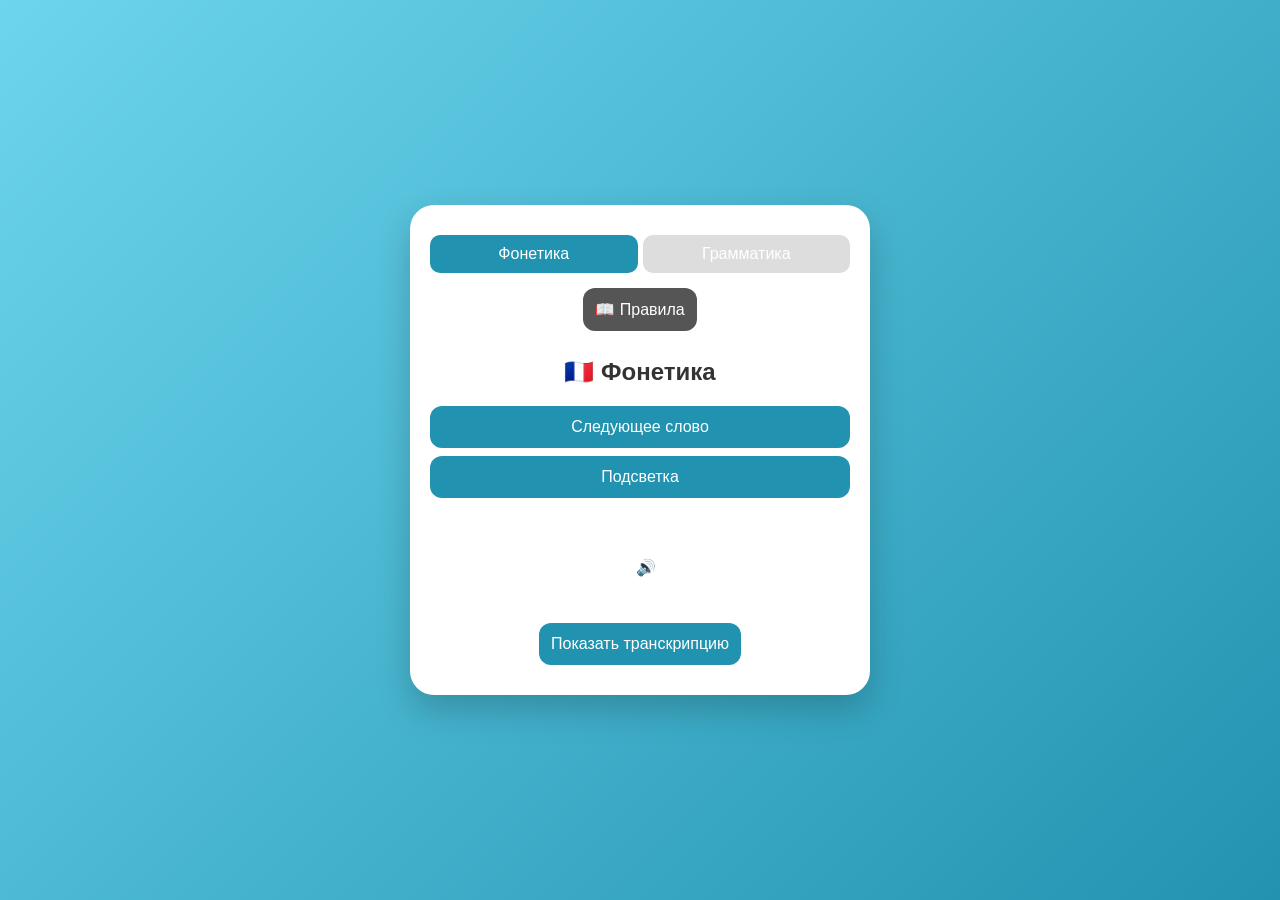
==== index.html @ f5569084 "Add files via upload" ====
<!DOCTYPE html>
<html lang="ru">
<head>
    <meta charset="UTF-8">
    <meta name="viewport" content="width=device-width, initial-scale=1.0">
    <title>Французский тренажёр</title>

    <link rel="stylesheet" href="style.css">

<link rel="manifest" href="manifest.json">
<meta name="theme-color" content="#2193b0">
</head>
<body>

<div class="card">

    <!-- ТАБЫ -->
    <div class="tabs">
        <button class="tab active" onclick="switchTab('phonetics', this)">Фонетика</button>
        <button class="tab" onclick="switchTab('grammar', this)">Грамматика</button>
    </div>

    <!-- ФОНЕТИКА -->
    <div id="phoneticsSection">
        <button class="btn-rules" onclick="toggleModal(true)">📖 Правила</button>
        <h1>🇫🇷 Фонетика</h1>

        <div class="btn-group">
            <button onclick="getRandomWord()">Следующее слово</button>
            <button id="hlBtn" onclick="toggleHighlightMode()">Подсветка</button>
        </div>

        <div class="word-container">
            <div id="word" class="word"></div>
            <div id="speaker" onclick="speakWord()">🔊</div>
        </div>

        <div id="translation"></div>
        <button id="showBtn" onclick="showTranscription()">Показать транскрипцию</button>
        <div id="transcription"></div>
    </div>

    <!-- ГРАММАТИКА -->
<div id="grammarSection" style="display:none;">

  <!-- Кнопка правил -->
    <button class="btn-rules" onclick="toggleGrammarRules(true)">📖 Правила</button>

    <h1>🇫🇷 Глаголы</h1>

    <!-- Вкладки групп -->
    <div class="tabs">
        <button class="tab active" onclick="setGroup('all', this)">Все</button>
        <button class="tab" onclick="setGroup('er', this)">-er</button>
        <button class="tab" onclick="setGroup('ir', this)">-ir</button>
        <button class="tab" onclick="setGroup('irr', this)">-⚡</button>
    </div>

<!-- Вкладки времён -->
<div class="tabs">
    <button class="tab active" onclick="setTense('present', this)">Настоящее</button>
    <button class="tab" onclick="setTense('past', this)">Прошедшее</button>
    <button class="tab" onclick="setTense('future', this)">Будущее</button>
</div>

    <button onclick="getVerb()">Новый глагол</button>

    <div id="verb" style="margin:15px; font-size:22px;"></div>

    <div id="inputs"></div>

    <button onclick="checkVerb()">Проверить</button>
    <button onclick="showAnswer()">Показать ответ</button>

    <div id="result"></div>

</div> <div id="grammarRulesModal" class="modal">
        <div class="modal-content">
            <span class="close-modal" onclick="toggleGrammarRules(false)">&times;</span>

        <h2>📜 Общие правила</h2>
        <div class="rule-item">
            Во французском есть 3 основные группы глаголов: <b>-er, -ir, -re</b>.
        </div>

        <h2>📘 Группа -er</h2>
        <div class="rule-item">
            Самая простая группа. Основа = инфинитив без <code>-er</code>.
            Окончания: <b>e, es, e, ons, ez, ent</b>
        </div>

        <h2>📗 Группа -ir</h2>
        <div class="rule-item">
            Добавляется <code>-iss</code> во множественном числе.
            Окончания: <b>is, is, it, issons, issez, issent</b>
        </div>

        <h2>📙 Группа -re</h2>
        <div class="rule-item">
            У <b>il/elle</b> нет окончания.
            Окончания: <b>s, s, –, ons, ez, ent</b>
        </div>

    </div>
</div>

<div id="phoneticsSection">
    </div>

<div id="grammarSection" style="display:none;">
    </div>

<div id="rulesModal" class="modal">
    <div class="modal-content">
        <span class="close-modal" onclick="toggleModal(false)">&times;</span>
        
        <div class="rule-section">
   
<h2>📜 Общие правила</h2>
            <div class="rule-item">Если слово оканчивается на звук <code>:r :v :z :ʒ</code>, то чаще всего гласный перед ним удлиняется.</div>
            <div class="rule-item"><code>er, ez</code> — читаются как <b>é [e]</b>. <code>ent</code> и <code>es</code> (в глаголах) обычно <b>не читается</b>. В конце слова согласные обычно <b>не читаются</b> (кроме: <code>c, r, f, l</code> — <span class="accent-text">CaReFuL</span>).</div>
            <div class="rule-item"><b>Связки (Liaison):</b> Конечная согласная может читаться, если следующее слово начинается с гласной. Если согласная произносится, она «переходит» к следующему слову.</div>
            <div class="rule-item">Если после <code>n/m</code> идёт гласная, <b>носовой звук пропадает</b>.</div>
            <div class="rule-item">Ударение почти всегда на <b>последний слог</b>. Все гласные произносятся чётко. Буква <code>h</code> всегда немая.</div>
        </div>

        <div class="rule-section">
            <h2>🍎 Гласные и дифтонги</h2>
            <div class="rule-item"><b>a</b> (<code>a, â, emm, enn</code>) - обычное "а", рот открыт, без напряжения</div>
            <div class="rule-item"><b>e</b> (<code>é, er, es, ez</code>) – похож на <i>е</i> в слове <i>шель, цель</i> (с улыбкой).</div>
            <div class="rule-item"><b>ɛ</b> (<code>è, ê, ai, ei, e-в закр. слоге</code>) – похож на <i>э</i> в слове <i>этот</i>. Без улыбки, челюсть вниз. Буква <b>е</b> читается как <b>ɛ</b> в слоге на согласный и в <code>et</code> на конце слов.</div>
            <div class="rule-item"><b>œ</b> (<code>eu, œ</code>) – перед согласными (кроме <code>z</code>). Сказать <i>э</i>, не меняя язык, округлить губы расслабленно.</div>
            <div class="rule-item"><b>ø</b> (<code>eu, œu</code>) – на конце слов и перед <code>z</code>. Сказать <i>е</i> (цель), не меняя язык, округлить губы напряженно.</div>
            <div class="rule-item"><b>ə</b> (<code>е</code>) – в коротких словах (le, me) или в конце (почти не слышно). Между «э» и «ё», максимально редуцировано.</div>
            <div class="rule-item"><b>ɔ</b> (<code>o</code>) – перед согласными (кроме <code>z</code>). Произнести <i>о</i>, не вытягивая губы («дыхнуть на      стекло»).</div>
            <div class="rule-item"><b>o</b> (<code>o, ô, au, eau</code>) – на конце слов, перед непроизносимой согласной или <code>z</code>. 
⚠️ <i>Исключения (ɔ): hotel, hospital, Paul, mauvais(e).</i></div>
            <div class="rule-item"><b>у</b> (<code>u</code>) – сказать «и», не двигая язык, округлить губы для «у».</div>
            <div class="rule-item"><b>ɥ</b> (<code>ui, ue, ua, ueu</code>) – тот же звук <b>у</b>, произнесенный предельно кратко.</div>
            <div class="rule-item"><b>u</b> (<code>ou</code>) – <i>у</i> (мумия), сильнее округлять и выдвигать вперед губы.</div>
            <div class="rule-item"><b>w</b> (<code>oi [wa], oin [wɛ̃], ou + гласный</code>) – звук <b>u</b>, произнесенный кратко перед гласным.</div>
            <div class="rule-item"><b>l</b> (L) – язык касается верхних десен, без улыбки. <b>i/y</b> – как в слове "нить", с улыбкой.</div>
            <div class="rule-item"><b>j</b> (<code>ill, il-после гласной, i-перед гласной</code>) – <i>й</i> (ямы). 
⚠️ <i>Исключения: mille, ville, Lille (читается как "ль").</i></div>
        </div>

        <div class="rule-section">
            <h2>⚡ Согласные</h2>
            <div class="rule-item"><b>s</b> (<code>с, s, ç</code>) – <b>c</b> как <i>s</i> перед <code>e, i, y</code>, иначе <i>k</i>. Буква <b>ç</b> — всегда <i>s</i>. Между гласными <b>s</b> → <i>z</i>.</div>
            <div class="rule-item"><b>k</b> (<code>с, qu, k, x</code>). Буква <b>u</b> не читается после <b>q</b>. Буква <b>х</b> как <i>кс</i> (между гласными — <i>гз</i>).</div>
            <div class="rule-item"><b>g</b> (<code>g, gu</code>) – <i>г</i>, кроме <b>g</b> + <code>e, i, y</code> (тогда как <i>ж</i> — <b>ʒ</b>). Буква <b>u</b> после <b>g</b> не читается.</div>
            <div class="rule-item"><b>ʃ</b> (<code>Ch</code>) – <i>ш</i>. Исключения: <i>technique</i>. Буквы <code>ph</code> – <i>ф</i>.</div>
        </div>

        <div class="rule-section">
            <h2>👃 Носовые</h2>
            <div class="rule-item"><b>ɑ̃</b> (<code>an, am, en, em</code>) – сказать а и направить часть воздуха в нос. D  конце слога или перед любой согласной, кроме <code>m, n</code>.</div>
		<div class="rule-item"><b>ɛ̃</b> (<code>in, im, ain, aim, ein</code>) – мычание с открытым ртом + <i>ɛ</i>.</div>
            <div class="rule-item"><b>œ̃</b> (<code>un, um</code>) – мычать открытым ртом, произнося <i>œ</i>.</div>
            <div class="rule-item"><b>ɔ̃</b> (<code>on, om</code>) – мычать открытрым ртом, произнося <i>ɔ</i>.</div>
                       <div class="rule-item"><b>ɲ</b> (<code>gn</code>) – как в слове «осенью». <b>Ien</b> → <i></div>
</div>

   <script src="phonetics.js"></script>
    <script src="grammar.js"></script>

    <script>
    function switchTab(tab, el) {
        document.getElementById("phoneticsSection").style.display = tab === 'phonetics' ? 'block' : 'none';
        document.getElementById("grammarSection").style.display = tab === 'grammar' ? 'block' : 'none';
        document.querySelectorAll(".tab").forEach(btn => btn.classList.remove("active"));
        el.classList.add("active");
    }
</script>

<script>
if ('serviceWorker' in navigator) {
  navigator.serviceWorker.register('sw.js');
}
</script>

</body>
</html>
---- style.css ----
:root {
            --primary: #2193b0;
            --accent: #ff5e62;
            --bg: #f4f7f6;
        }

        body {
            font-family: "Segoe UI", Tahoma, sans-serif;
            background: linear-gradient(135deg, #6dd5ed, #2193b0);
            display: flex;
            justify-content: center;
            align-items: center;
            min-height: 100vh;
            margin: 0;
            padding: 15px;
            box-sizing: border-box;
        }

        .card {
            background: white;
            padding: 30px 20px;
            border-radius: 24px;
            box-shadow: 0 15px 35px rgba(0,0,0,0.2);
            text-align: center;
            width: 100%;
            max-width: 420px;
            position: relative;
        }

        h1 { font-size: 24px; margin-bottom: 20px; color: #333; }

        .btn-group { display: flex; flex-direction: column; gap: 8px; }

        button {
            padding: 12px;
            border: none;
            border-radius: 12px;
            background: var(--primary);
            color: white;
            cursor: pointer;
            transition: 0.3s;
            font-size: 16px;
            font-weight: 500;
        }

        button:hover { background: #17687d; transform: translateY(-2px); }

        .btn-rules { background: #555; margin-bottom: 10px; }
        .btn-highlight { background: #6c5ce7; }
        .btn-highlight.active { background: #27ae60; }

        .word-container {
            display: flex;
            justify-content: center;
            align-items: center;
            gap: 12px;
            margin: 40px 0 25px 0;
            min-height: 60px;
        }

        .word { 
            font-size: 38px; 
            font-weight: bold; 
            color: #2d3436; 
            display: inline-block;
            line-height: 1.6;
        }
        
        .hl {
            color: var(--accent);
            position: relative;
            display: inline-block;
        }

        .hl::before {
            content: attr(data-sound);
            position: absolute;
            top: -24px;
            left: 50%;
            transform: translateX(-50%);
            font-size: 14px;
            color: #7f8c8d;
            font-weight: normal;
            font-family: "Segoe UI", sans-serif;
            white-space: nowrap;
        }

        .speaker { font-size: 26px; cursor: pointer; display: none; }
        .translation { font-size: 16px; color: #636e72; font-style: italic; margin-bottom: 10px; }
        
        .transcription {
            font-size: 22px;
            margin-top: 15px;
            color: var(--primary);
            font-family: 'Courier New', monospace;
            font-weight: bold;
            min-height: 30px;
        }

        .modal {
            display: none;
            position: fixed;
            top: 0; left: 0; width: 100%; height: 100%;
            background: rgba(0,0,0,0.6);
            backdrop-filter: blur(5px);
            z-index: 1000;
            overflow-y: auto;
            padding: 20px;
        }

        .modal-content {
            background: white;
            max-width: 600px;
            margin: 20px auto;
            padding: 30px;
            border-radius: 20px;
            position: relative;
            text-align: left;
        }

        .close-modal { float: right; font-size: 30px; cursor: pointer; color: #aaa; }
        .rule-section { margin-bottom: 20px; border-bottom: 1px solid #eee; padding-bottom: 10px; }
        .rule-section h3 { color: var(--primary); margin-bottom: 5px; }
        code { background: #f1f1f1; padding: 2px 5px; border-radius: 4px; font-weight: bold; }
/* Новые стили для текста внутри модалки */
.rule-section { margin-bottom: 25px; }
.rule-section h2 { 
    color: var(--primary); 
    border-bottom: 2px solid var(--primary); 
    padding-bottom: 5px; 
    margin-bottom: 15px; 
    font-size: 22px; 
}
.rule-item { 
    background: #f8f9fa; 
    padding: 12px 15px; 
    border-radius: 10px; 
    margin-bottom: 10px; 
    border-left: 4px solid #ddd;
    font-size: 14px;
    line-height: 1.6;
    color: #333;
}
.rule-item b { color: #2c3e50; font-size: 16px; }
code { 
 background: #e3f2fd; /* Мягкий голубой */
    padding: 2px 6px; 
    border-radius: 4px; 
    font-weight: bold; 
    color: #0d47a1; /* Темно-синий текст */
    font-family: 'Courier New', monospace;
    border: 1px solid #bbdefb;
}
.accent-text { font-weight: bold; color: var(--primary); }






.tabs {
    display: flex;
    gap: 5px;
    margin-bottom: 15px;
}

.tab {
    flex: 1;
    padding: 10px;
    border-radius: 10px;
    background: #ddd;
    border: none;
    cursor: pointer;
}

.tab.active {
    background: #2193b0;
    color: white;
}




#grammarSection input {
    padding: 8px;
    margin: 4px;
    border-radius: 8px;
    border: 1px solid #ccc;
    width: 65%;
    transition: 0.2s;
}

#inputs input {
    padding: 8px;
    margin: 5px;
    border-radius: 8px;
    border: 1px solid #ccc;
}
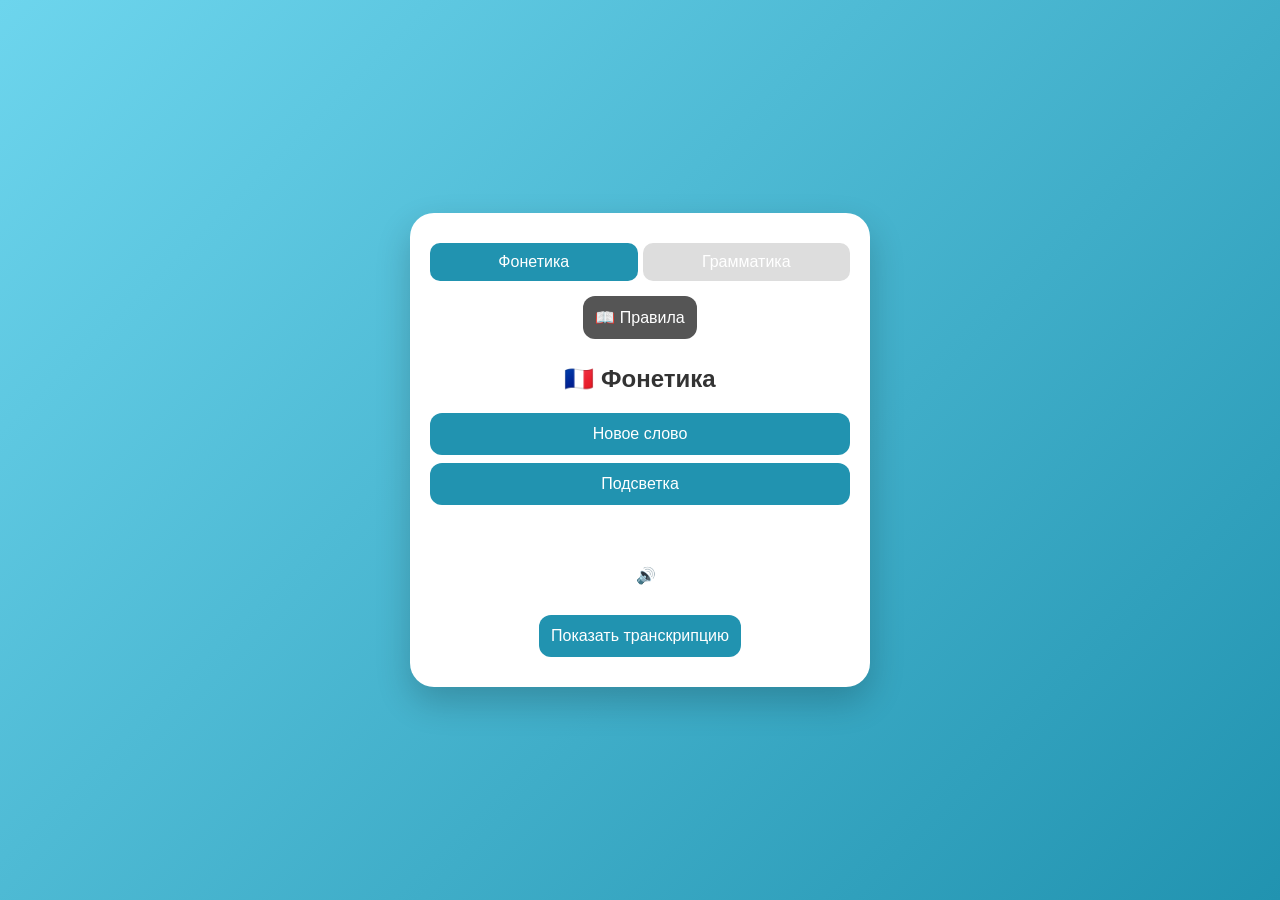
==== commit 40edd458: "Add files via upload" ====
--- a/index.html
+++ b/index.html
@@ -8,7 +8,10 @@
     <link rel="stylesheet" href="style.css">
 
 <link rel="manifest" href="manifest.json">
+
+<link rel="apple-touch-icon" href="icon.png">
 <meta name="theme-color" content="#2193b0">
+
 </head>
 <body>
 
@@ -26,7 +29,7 @@
         <h1>🇫🇷 Фонетика</h1>
 
         <div class="btn-group">
-            <button onclick="getRandomWord()">Следующее слово</button>
+            <button onclick="getRandomWord()">Новое слово</button>
             <button id="hlBtn" onclick="toggleHighlightMode()">Подсветка</button>
         </div>
 
@@ -63,14 +66,17 @@
     <button class="tab" onclick="setTense('future', this)">Будущее</button>
 </div>
 
+<button onclick="toggleMode()">Сменить режим</button>
     <button onclick="getVerb()">Новый глагол</button>
 
-    <div id="verb" style="margin:15px; font-size:22px;"></div>
+<div id="verbContainer">
+    <div id="verb"></div>
+    <div id="verbSpeaker" onclick="speakVerb()">🔊</div>
+</div>    <div id="verb" style="margin:15px; font-size:22px;"></div>
 
     <div id="inputs"></div>
 
-    <button onclick="checkVerb()">Проверить</button>
-    <button onclick="showAnswer()">Показать ответ</button>
+<button id="showBtnGrammar" onclick="showAnswer()">Показать ответ</button>
 
     <div id="result"></div>
 
@@ -78,37 +84,57 @@
         <div class="modal-content">
             <span class="close-modal" onclick="toggleGrammarRules(false)">&times;</span>
 
-        <h2>📜 Общие правила</h2>
-        <div class="rule-item">
-            Во французском есть 3 основные группы глаголов: <b>-er, -ir, -re</b>.
-        </div>
-
-        <h2>📘 Группа -er</h2>
-        <div class="rule-item">
-            Самая простая группа. Основа = инфинитив без <code>-er</code>.
-            Окончания: <b>e, es, e, ons, ez, ent</b>
-        </div>
-
-        <h2>📗 Группа -ir</h2>
-        <div class="rule-item">
-            Добавляется <code>-iss</code> во множественном числе.
-            Окончания: <b>is, is, it, issons, issez, issent</b>
-        </div>
-
-        <h2>📙 Группа -re</h2>
-        <div class="rule-item">
-            У <b>il/elle</b> нет окончания.
-            Окончания: <b>s, s, –, ons, ez, ent</b>
-        </div>
-
-    </div>
-</div>
-
-<div id="phoneticsSection">
-    </div>
-
-<div id="grammarSection" style="display:none;">
-    </div>
+      <h2>📜 Группы глаголов (Présent)</h2>
+<div class="rule-item">
+    <b>1️⃣ Группа (-er):</b> Основа + <code>e, es, e, ons, ez, ent</code>. 
+
+    <i>Пример: parler → je parle.</i>
+</div>
+
+<div class="rule-item">
+    <b>2️⃣ Группа (-ir):</b> Основа + <code>is, is, it, issons, issez, issent</code>. 
+
+    <i>Характерный суффикс <b>-iss-</b> во множественном числе.</i>
+</div>
+
+<div class="rule-item">
+    <b>3️⃣ Группа (-re / irr):</b> Самая сложная. Чаще всего: <code>s, s, (—), ons, ez, ent</code>. 
+
+    <i>Глаголы типа être, avoir, aller — учим отдельно ⚡</i>
+</div>
+
+<h2>⏳ Времена (Les Temps)</h2>
+
+<div class="rule-item">
+    <b>🟢 Настоящее (Présent):</b> Происходит сейчас. Используем стандартные окончания групп выше.
+</div>
+
+<div class="rule-item">
+    <b>🔵 Прошедшее (Passé Composé):</b> 
+
+    Схема: <code>Avoir/Être</code> + <code>Participe Passé</code>. 
+
+    • <b>-er</b> → <b>-é</b> (parlé) 
+
+    • <b>-ir</b> → <b>-i</b> (fini) 
+
+    • <b>-re</b> → <b>-u</b> (vendu)
+</div>
+
+<div class="rule-item">
+    <b>🟡 Будущее (Futur Simple):</b> 
+
+    Схема: <code>Инфинитив</code> + <code>ai, as, a, ons, ez, ont</code>. 
+
+    <i>У глаголов на <b>-re</b> перед окончанием убираем букву <b>e</b> (vendre → vendr-ai).</i>
+</div>
+
+<div class="rule-item">
+    <b>💡Voila </b> Окончания Будущего времени (Futur) в единственном числе точно такие же, как формы глагола <b>Avoir</b> в настоящем.
+</div>
+
+    </div>
+</div>
 
 <div id="rulesModal" class="modal">
     <div class="modal-content">
--- a/style.css
+++ b/style.css
@@ -54,7 +54,7 @@
             justify-content: center;
             align-items: center;
             gap: 12px;
-            margin: 40px 0 25px 0;
+            margin: 40px 0 10px 0;
             min-height: 60px;
         }
 
@@ -86,16 +86,18 @@
         }
 
         .speaker { font-size: 26px; cursor: pointer; display: none; }
-        .translation { font-size: 16px; color: #636e72; font-style: italic; margin-bottom: 10px; }
-        
-        .transcription {
-            font-size: 22px;
-            margin-top: 15px;
-            color: var(--primary);
-            font-family: 'Courier New', monospace;
-            font-weight: bold;
-            min-height: 30px;
-        }
+
+        .translation {
+    font-size: 20px;
+    color: #444;
+    margin-top: 5px;
+}
+
+.transcription {
+    font-size: 26px;
+    margin-top: 8px;
+    color: var(--primary);
+}
 
         .modal {
             display: none;
@@ -190,9 +192,61 @@
     transition: 0.2s;
 }
 
+input {
+    transition: background 0.3s, transform 0.1s;
+}
+
+input:focus {
+    transform: scale(1.05);
+}
+
 #inputs input {
-    padding: 8px;
-    margin: 5px;
-    border-radius: 8px;
-    border: 1px solid #ccc;
+   width: 60px;
+    padding: 6px;
+    font-size: 14px;
+    text-align: center;
+}
+
+.columns {
+    display: flex;
+    justify-content: space-between;
+    gap: 20px;
+background: #f8f9fa;
+    padding: 12px;
+    border-radius: 12px;
+}
+
+.col {
+    width: 48%;
+}
+
+.col div {
+    display: flex;
+    justify-content: space-between;
+    align-items: center;
+    margin-bottom: 6px;
+ font-size: 16px;
+}
+
+.answer {
+ font-size: 18px;
+    color: #2d3436;
+}
+
+#verbContainer {
+    display: flex;
+    justify-content: center;
+    align-items: center;
+    gap: 10px;
+    margin: 15px 0;
+}
+
+#verb {
+    text-align: left;
+}
+
+#verbSpeaker {
+    font-size: 24px;
+    cursor: pointer;
+    display: none;
 }
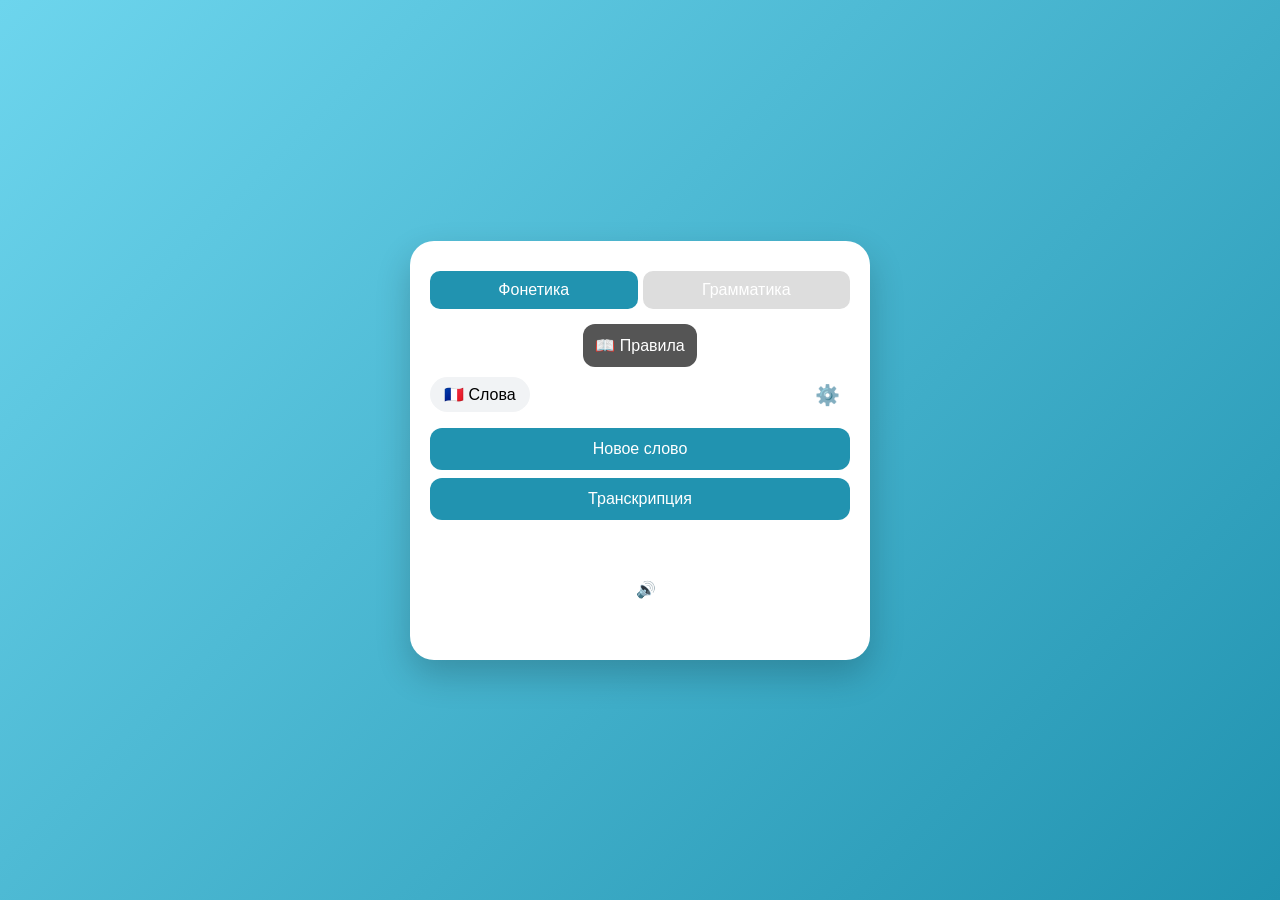
==== commit 302ba725: "Add files via upload" ====
--- a/index.html
+++ b/index.html
@@ -26,21 +26,27 @@
     <!-- ФОНЕТИКА -->
     <div id="phoneticsSection">
         <button class="btn-rules" onclick="toggleModal(true)">📖 Правила</button>
-        <h1>🇫🇷 Фонетика</h1>
-
-        <div class="btn-group">
-            <button onclick="getRandomWord()">Новое слово</button>
-            <button id="hlBtn" onclick="toggleHighlightMode()">Подсветка</button>
-        </div>
+<div class="top-bar">
+    <div class="mode-switch" onclick="toggleMode()">
+        <span id="modeLabel">🇫🇷 Слова</span>
+    </div>
+
+    <div class="settings-btn" onclick="openSettings()">
+        ⚙️
+    </div>
+</div>
+     <div class="btn-group">
+    <button onclick="getRandomWord()">Новое слово</button>
+    <button id="hlBtn" onclick="toggleLearningMode()">Транскрипция</button>
+</div>
 
         <div class="word-container">
             <div id="word" class="word"></div>
             <div id="speaker" onclick="speakWord()">🔊</div>
         </div>
 
-        <div id="translation"></div>
-        <button id="showBtn" onclick="showTranscription()">Показать транскрипцию</button>
-        <div id="transcription"></div>
+       <div id="translation" class="translation"></div>
+               <div id="transcription" class="transcription"></div>
     </div>
 
     <!-- ГРАММАТИКА -->
@@ -66,14 +72,13 @@
     <button class="tab" onclick="setTense('future', this)">Будущее</button>
 </div>
 
-<button onclick="toggleMode()">Сменить режим</button>
+<button onclick="toggleGrammarMode()">Сменить режим</button>
     <button onclick="getVerb()">Новый глагол</button>
 
 <div id="verbContainer">
     <div id="verb"></div>
     <div id="verbSpeaker" onclick="speakVerb()">🔊</div>
-</div>    <div id="verb" style="margin:15px; font-size:22px;"></div>
-
+</div>   
     <div id="inputs"></div>
 
 <button id="showBtnGrammar" onclick="showAnswer()">Показать ответ</button>
@@ -159,8 +164,8 @@
             <div class="rule-item"><b>ø</b> (<code>eu, œu</code>) – на конце слов и перед <code>z</code>. Сказать <i>е</i> (цель), не меняя язык, округлить губы напряженно.</div>
             <div class="rule-item"><b>ə</b> (<code>е</code>) – в коротких словах (le, me) или в конце (почти не слышно). Между «э» и «ё», максимально редуцировано.</div>
             <div class="rule-item"><b>ɔ</b> (<code>o</code>) – перед согласными (кроме <code>z</code>). Произнести <i>о</i>, не вытягивая губы («дыхнуть на      стекло»).</div>
-            <div class="rule-item"><b>o</b> (<code>o, ô, au, eau</code>) – на конце слов, перед непроизносимой согласной или <code>z</code>. 
-⚠️ <i>Исключения (ɔ): hotel, hospital, Paul, mauvais(e).</i></div>
+            <div class="rule-item"><b>o</b> (<code>o, ô, au, eau</code>) – говорить русское «о», и делать губы «трубочкой». На конце слов, перед непроизносимой согласной или <code>z</code>. 
+⚠️ <i>Исключения (ɔ): hotel, hospital, Paul, mauvais(e).</i></div> 
             <div class="rule-item"><b>у</b> (<code>u</code>) – сказать «и», не двигая язык, округлить губы для «у».</div>
             <div class="rule-item"><b>ɥ</b> (<code>ui, ue, ua, ueu</code>) – тот же звук <b>у</b>, произнесенный предельно кратко.</div>
             <div class="rule-item"><b>u</b> (<code>ou</code>) – <i>у</i> (мумия), сильнее округлять и выдвигать вперед губы.</div>
@@ -185,6 +190,8 @@
             <div class="rule-item"><b>œ̃</b> (<code>un, um</code>) – мычать открытым ртом, произнося <i>œ</i>.</div>
             <div class="rule-item"><b>ɔ̃</b> (<code>on, om</code>) – мычать открытрым ртом, произнося <i>ɔ</i>.</div>
                        <div class="rule-item"><b>ɲ</b> (<code>gn</code>) – как в слове «осенью». <b>Ien</b> → <i></div>
+</div>
+</div>
 </div>
 
    <script src="phonetics.js"></script>
@@ -205,5 +212,47 @@
 }
 </script>
 
+<div id="settingsModal" class="modal">
+    <div class="modal-content">
+        <span class="close-modal" onclick="toggleSettings(false)">&times;</span>
+
+        <h2>⚙️ Настройки</h2>
+
+        <div class="setting-item">
+            <label>
+                <input type="checkbox" id="toggleTranslation" checked>
+                Показывать перевод
+            </label>
+        </div>
+
+        <div class="setting-item">
+            <label>
+                <input type="checkbox" id="toggleTranscription">
+                Авто-показывать транскрипцию
+            </label>
+        </div>
+
+        <div class="setting-item">
+            <label>
+                <input type="checkbox" id="toggleHighlight">
+                Подсветка по умолчанию
+            </label>
+        </div>
+
+<div class="setting-item">
+    <label>Фильтр звука:</label>
+    <select id="soundFilter">
+        <option value="">Все</option>
+        <option value="ɑ̃">ɑ̃</option>
+        <option value="ɛ̃">ɛ̃</option>
+        <option value="ɔ̃">ɔ̃</option>
+        <option value="ʁ">ʁ</option>
+        <option value="u">u</option>
+    </select>
+</div>
+
+    </div>
+</div>
+
 </body>
 </html>
--- a/style.css
+++ b/style.css
@@ -249,4 +249,50 @@
     font-size: 24px;
     cursor: pointer;
     display: none;
-}+}
+
+
+.top-bar {
+    display: flex;
+    justify-content: space-between;
+    align-items: center;
+    margin-bottom: 15px;
+}
+
+.mode-switch {
+    background: #f1f3f5;
+    padding: 8px 14px;
+    border-radius: 20px;
+    cursor: pointer;
+    font-weight: 500;
+    transition: 0.2s;
+}
+
+.mode-switch:hover {
+    background: #e0e0e0;
+}
+
+.settings-btn {
+    font-size: 20px;
+    cursor: pointer;
+    padding: 6px 10px;
+    border-radius: 10px;
+    transition: 0.2s;
+}
+
+.settings-btn:hover {
+    background: #f1f1f1;
+}
+
+.setting-item {
+    margin: 15px 0;
+    font-size: 16px;
+}
+
+.setting-item input {
+    margin-right: 8px;
+    transform: scale(1.2);
+}
+
+#rulesModal { z-index: 1000; }
+#settingsModal { z-index: 2000; }
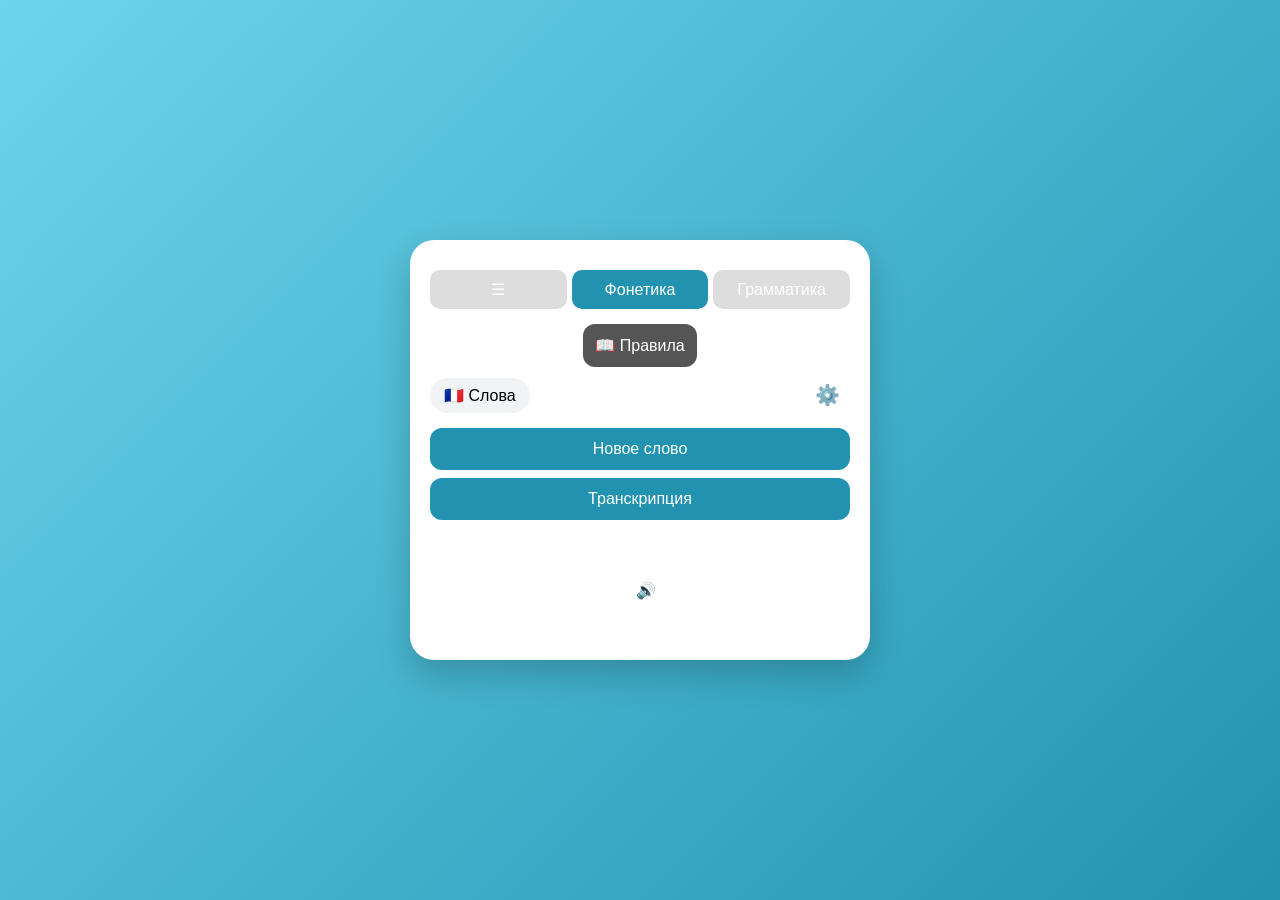
==== commit 68b5eeef: "Add files via upload" ====
--- a/index.html
+++ b/index.html
@@ -18,10 +18,20 @@
 <div class="card">
 
     <!-- ТАБЫ -->
-    <div class="tabs">
-        <button class="tab active" onclick="switchTab('phonetics', this)">Фонетика</button>
-        <button class="tab" onclick="switchTab('grammar', this)">Грамматика</button>
-    </div>
+<div class="tabs">
+    <button class="tab" onclick="switchTab('menu', this)">☰</button>
+    <button class="tab active" onclick="switchTab('phonetics', this)">Фонетика</button>
+    <button class="tab" onclick="switchTab('grammar', this)">Грамматика</button>
+</div>
+
+<div id="menuSection" style="display:none;">
+    <h2>📊 Прогресс</h2>
+
+    <button onclick="showLearned()">📚 Выученные слова</button>
+    <button onclick="resetProgress()">♻️ Сбросить прогресс</button>
+
+    <div id="progressList"></div>
+</div>
 
     <!-- ФОНЕТИКА -->
     <div id="phoneticsSection">
@@ -48,6 +58,8 @@
        <div id="translation" class="translation"></div>
                <div id="transcription" class="transcription"></div>
     </div>
+
+
 
     <!-- ГРАММАТИКА -->
 <div id="grammarSection" style="display:none;">
@@ -199,11 +211,13 @@
 
     <script>
     function switchTab(tab, el) {
-        document.getElementById("phoneticsSection").style.display = tab === 'phonetics' ? 'block' : 'none';
-        document.getElementById("grammarSection").style.display = tab === 'grammar' ? 'block' : 'none';
-        document.querySelectorAll(".tab").forEach(btn => btn.classList.remove("active"));
-        el.classList.add("active");
-    }
+    document.getElementById("menuSection").style.display = tab === 'menu' ? 'block' : 'none';
+    document.getElementById("phoneticsSection").style.display = tab === 'phonetics' ? 'block' : 'none';
+    document.getElementById("grammarSection").style.display = tab === 'grammar' ? 'block' : 'none';
+
+    document.querySelectorAll(".tab").forEach(btn => btn.classList.remove("active"));
+    el.classList.add("active");
+}
 </script>
 
 <script>
@@ -218,6 +232,28 @@
 
         <h2>⚙️ Настройки</h2>
 
+<div class="setting-item">
+    <label>
+        <input type="checkbox" id="useProgress" checked>
+        Учитывать прогресс
+    </label>
+</div>
+
+<div class="setting-item">
+    <label>Режим слов:</label>
+    <select id="wordMode">
+        <option value="all">Все</option>
+        <option value="learned">Только выученные</option>
+        <option value="new">Только новые</option>
+    </select>
+</div>
+
+<div class="setting-item">
+    <label>
+        <input type="checkbox" id="ankiMode">
+        Режим Anki
+    </label>
+</div>
         <div class="setting-item">
             <label>
                 <input type="checkbox" id="toggleTranslation" checked>
@@ -251,6 +287,11 @@
     </select>
 </div>
 
+<div class="setting-item">
+    <label>📁 Загрузить слова:</label>
+    <input type="file" id="fileInput" accept=".xlsx,.csv">
+</div>
+
     </div>
 </div>
 
--- a/style.css
+++ b/style.css
@@ -295,4 +295,35 @@
 }
 
 #rulesModal { z-index: 1000; }
-#settingsModal { z-index: 2000; }+#settingsModal { z-index: 2000; }
+
+
+.word-wrapper {
+    position: relative;
+    display: inline-block;
+}
+
+.badge {
+    position: absolute;
+    top: -5px;
+    left: -10px;
+    width: 10px;
+    height: 10px;
+    border-radius: 50%;
+}
+
+.badge.f {
+    background: red;
+}
+
+.badge.m {
+    background: blue;
+}
+
+.badge.ex {
+    background: orange;
+    color: white;
+    font-size: 8px;
+    text-align: center;
+    line-height: 10px;
+}
